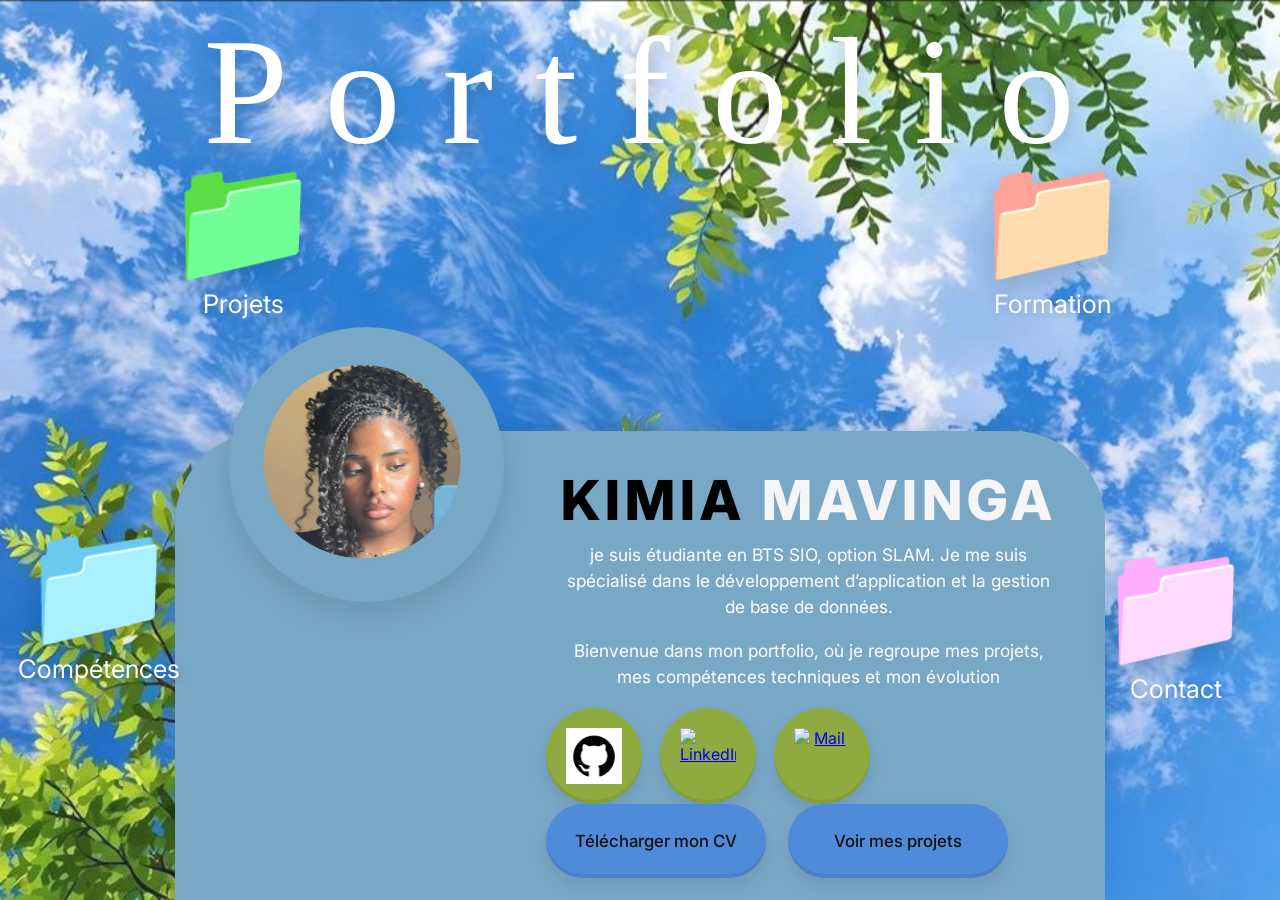
==== bureau.html @ 1e4366c1 "changement de portfolio" ====
<!DOCTYPE html>
<html lang="fr">
<head>
  <meta charset="UTF-8">
  <meta name="viewport" content="width=device-width, initial-scale=1.0">
  <title>Bureau - Portfolio Kimia Mavinga</title>
  
  <link rel="preconnect" href="https://fonts.googleapis.com">
  <link rel="preconnect" href="https://fonts.gstatic.com" crossorigin>
  <link href="https://fonts.googleapis.com/css2?family=Inter:wght@400;500;600;700;800&display=swap" rel="stylesheet">
  
  <link rel="stylesheet" href="css/style.css">

  <style>
    /* IMPORTANT : Puisque "More Sugar" n'est pas sur Google Fonts, 
       tu dois avoir le fichier .ttf ou .otf dans ton dossier.
    */
    @font-face {
        font-family: 'More Sugar';
        src: url('assets/fonts/MoreSugar-Regular.ttf') format('truetype');
        font-weight: normal;
        font-style: normal;
    }

    /* Application au titre spécifique */
    .custom-bureau-title h1 {
        font-family: 'More Sugar', cursive;
        font-size: 9.5rem; /* Ajuste la taille selon ton envie */
        color: #ffffff;       /* Ta couleur de texte */
        margin-bottom: 20px;
    }
  </style>
</head>

<body class="desktop-page custom-bureau-page">
  <main class="custom-bureau">

    <header class="custom-bureau-title">
      <h1>P  o  r  t  f  o  l  i  o</h1>
    </header>

    <a class="custom-folder custom-folder-projects" href="projects.html">
      <span class="custom-folder-icon">📁</span>
      <span class="custom-folder-label">Projets</span>
    </a>

    <a class="custom-folder custom-folder-formations" href="formations.html">
      <span class="custom-folder-icon">📁</span>
      <span class="custom-folder-label">Formation</span>
    </a>

    <a class="custom-folder custom-folder-competences" href="competences.html">
      <span class="custom-folder-icon">📁</span>
      <span class="custom-folder-label">Compétences</span>
    </a>

    <a class="custom-folder custom-folder-contact" href="contact.html">
      <span class="custom-folder-icon">📁</span>
      <span class="custom-folder-label">Contact</span>
    </a>

    <section class="custom-about-card" aria-label="À propos">
      <div class="custom-photo-wrap">
        <div class="custom-photo-ring">
          <img src="assets\images\KimRond.jpeg" alt="Photo de Kimia" class="custom-photo">
        </div>
      </div>

      <div class="custom-about-content">
        <h2>KIMIA <span>MAVINGA</span></h2>

        <p>
          je suis étudiante en BTS SIO, option
          SLAM. Je me suis spécialisé dans le
          développement d’application et la gestion
          de base de données.
        </p>

        <p>
          Bienvenue dans mon portfolio, où je
          regroupe mes projets, mes compétences
          techniques et mon évolution
        </p>

        <div class="custom-social-bubbles">
  <a class="custom-round-btn" href="https://github.com/Kimiamav" target="_blank">
    <img src="assets\documents\github.jpg" alt="GitHub">
  </a>

  <a class="custom-round-btn" href="https://www.linkedin.com/in/ton-profil" target="_blank">
    <img src="assets\documents\linkedin.jpg" alt="LinkedIn">
  </a>

  <a class="custom-round-btn" href="mailto:mavingakimia@gmail.com">
    <img src="assets\documents\gmail.jpg" alt="Mail">
  </a>
</div>

          <div class="custom-action-buttons">
            <a class="custom-pill-btn" href="assets/documents/Kimia MAVINGA - CV - Stage 2026.pdf" download>
              Télécharger mon CV
            </a>
            <a class="custom-pill-btn" href="projects.html">
              Voir mes projets
            </a>
          </div>
        </div>
      </div>
    </section>

    <p class="desktop-toast" id="desktop-toast" aria-live="polite"></p>
  </main>

  <script src="js/main.js"></script>
</body>
</html>
---- css/style.css ----
:root {
  --bg-black: #000000;
  --phone-orange: #f5a000;

  --desktop-bg: #d9d1ea;
  --desktop-bg-soft: #f7f2ee;

  --nacarat: #F4D7C5;
  --corolle: #E9551C;
  --peche: #F0A570;
  --lagon: #8fc8d4;
  --lavande: #d7cdf3;

  --navy: #041b88;
  --text-dark: #121212;
  --window-bg: rgba(255, 253, 251, 0.92);
  --border-dark: #121212;

  --shadow-soft: 0 18px 45px rgba(0, 0, 0, 0.18);
  --shadow-kawaii: 0 24px 50px rgba(62, 46, 97, 0.16);
}

@font-face {
  font-family: 'More Sugar';
  src: url('../assets/fonts/MoreSugar-Regular.ttf') format('truetype');
  font-display: swap;
}

* {
  box-sizing: border-box;
}

html,
body {
  margin: 0;
  min-height: 100%;
  font-family: 'Inter', sans-serif;
  color: var(--text-dark);
}

body {
  min-height: 100vh;
}

/* =========================
   PAGE ACCUEIL
========================= */

.welcome-page {
  background: var(--bg-black);
  display: flex;
  align-items: center;
  justify-content: center;
  padding: 2rem;
}

.phone-shell {
  width: min(92vw, 530px);
  aspect-ratio: 0.82 / 1;
  display: flex;
  align-items: center;
  justify-content: center;
}

.phone-screen {
  width: 100%;
  height: 100%;
  background: var(--phone-orange);
  border-radius: 15% 15% 11% 11% / 7% 7% 11% 11%;
  padding: 1.5rem 1.8rem;
  display: flex;
  flex-direction: column;
  justify-content: space-between;
  box-shadow: 0 28px 90px rgba(245, 160, 0, 0.2);
}

.phone-status,
.phone-footer {
  display: flex;
  align-items: center;
  justify-content: space-between;
  font-weight: 700;
}

.status-left,
.status-right {
  display: flex;
  align-items: center;
  gap: 0.55rem;
}

.signal {
  width: 20px;
  height: 14px;
  display: inline-block;
  position: relative;
}

.signal::before {
  content: '';
  position: absolute;
  inset: 0;
  background: linear-gradient(to top, #111 0 100%);
  clip-path: polygon(0 100%, 0 75%, 18% 75%, 18% 50%, 36% 50%, 36% 25%, 54% 25%, 54% 0, 72% 0, 72% 100%);
}

.mail-icon {
  font-size: 1.35rem;
}

.battery {
  width: 28px;
  height: 14px;
  border: 3px solid #111;
  border-radius: 3px;
  display: inline-block;
  position: relative;
}

.battery::before {
  content: '';
  position: absolute;
  top: 2px;
  left: 2px;
  right: 7px;
  bottom: 2px;
  background: #111;
}

.battery::after {
  content: '';
  position: absolute;
  top: 2px;
  right: -6px;
  width: 4px;
  height: 6px;
  background: #111;
  border-radius: 0 2px 2px 0;
}

.welcome-content {
  display: grid;
  place-items: center;
  gap: 1.8rem;
  text-align: center;
  padding: 2rem 0 3rem;
}

.welcome-content h1 {
  margin: 0;
  font-size: clamp(2.2rem, 4vw, 4.2rem);
  line-height: 1.03;
  font-weight: 800;
}

.start-button {
  display: inline-flex;
  align-items: center;
  justify-content: center;
  min-width: 220px;
  padding: 0.9rem 1.6rem;
  background: #d8d8d8;
  color: #111;
  text-decoration: none;
  font-size: 1.5rem;
  border: 4px solid #7d7d7d;
  box-shadow: inset 2px 2px 0 #f2f2f2, inset -2px -2px 0 #8b8b8b;
  transition: transform 0.08s ease, box-shadow 0.08s ease;
}

.start-button:active {
  transform: translateY(2px);
  box-shadow: inset 1px 1px 0 #f2f2f2, inset -1px -1px 0 #8b8b8b;
}

.phone-footer {
  font-size: 1.2rem;
}

#phone-time {
  display: inline-block;
  min-width: 52px;
  text-align: right;
}

.animated-screen {
  position: relative;
  overflow: hidden;
}

.animated-screen::before {
  content: "";
  position: absolute;
  inset: -20%;
  background: radial-gradient(
    circle at 20% 20%,
    rgba(255, 255, 255, 0.08) 0%,
    rgba(255, 255, 255, 0.03) 18%,
    rgba(255, 255, 255, 0) 40%
  );
  animation: screenGlow 6s ease-in-out infinite;
  pointer-events: none;
}

.animated-screen::after {
  content: "";
  position: absolute;
  inset: 0;
  background: linear-gradient(
    to bottom,
    rgba(255, 255, 255, 0.04) 0%,
    rgba(255, 255, 255, 0.01) 35%,
    rgba(0, 0, 0, 0.03) 100%
  );
  mix-blend-mode: soft-light;
  pointer-events: none;
}

.welcome-content,
.phone-status,
.phone-footer {
  position: relative;
  z-index: 1;
}

@keyframes screenGlow {
  0% {
    transform: translate(-8%, -6%) scale(1);
    opacity: 0.7;
  }
  50% {
    transform: translate(8%, 6%) scale(1.08);
    opacity: 1;
  }
  100% {
    transform: translate(-8%, -6%) scale(1);
    opacity: 0.7;
  }
}

/* =========================
   BUREAU - VERSION PERSONNALISÉE
========================= */

.desktop-page.custom-bureau-page {
  min-height: 100vh;
  display: flex;
  flex-direction: column;
  background:
    linear-gradient(rgba(255,255,255,0.06), rgba(255,255,255,0.06)),
    url("../assets/images/fo.jpeg") center center / cover no-repeat;
}

.custom-bureau {
  position: relative;
  min-height: 100vh;
  overflow: hidden;
  padding: 0;
}

/* TITRE */

.custom-bureau-title {
  position: absolute;
  top: 16px;
  left: 50%;
  transform: translateX(-50%);
  z-index: 5;
  width: 100%;
  text-align: center;
  pointer-events: none;
}

.custom-bureau-title h1 {
  margin: 0;
  font-family: 'More Sugar', 'Comic Sans MS', cursive;
  font-size: clamp(4rem, 8vw, 8.8rem);
  line-height: 1;
  font-weight: 400;
  color: #ffffff;
  text-shadow: 0 6px 18px rgba(0, 0, 0, 0.18);
  letter-spacing: 2px;
}

/* DOSSIERS */

.custom-folder {
  position: absolute;
  z-index: 4;
  text-decoration: none;
  color: #ffffff;
  display: flex;
  flex-direction: column;
  align-items: center;
  gap: 8px;
  transition: transform 0.2s ease;
}

.custom-folder:hover {
  transform: translateY(-4px) scale(1.03);
}

.custom-folder-icon {
  font-size: 7.8rem;
  line-height: 1;
  filter: drop-shadow(0 10px 14px rgba(0,0,0,0.14));
}

.custom-folder-label {
  font-size: clamp(1.2rem, 2vw, 2rem);
  font-weight: 400;
  text-shadow: 0 2px 10px rgba(0,0,0,0.15);
}

.custom-folder-projects {
  top: 155px;
  left: 165px;
}

.custom-folder-formations {
  top: 155px;
  right: 150px;
}

.custom-folder-competences {
  top: 520px;
  left: 18px;
}

.custom-folder-contact {
  top: 540px;
  right: 26px;
}

.custom-folder-projects .custom-folder-icon {
  filter:
    hue-rotate(70deg)
    saturate(1.15)
    brightness(1.02)
    drop-shadow(0 10px 14px rgba(0,0,0,0.14));
}

.custom-folder-formations .custom-folder-icon {
  filter:
    hue-rotate(320deg)
    saturate(0.9)
    brightness(1.08)
    drop-shadow(0 10px 14px rgba(0,0,0,0.14));
}

.custom-folder-competences .custom-folder-icon {
  filter:
    hue-rotate(155deg)
    saturate(0.75)
    brightness(1.03)
    drop-shadow(0 10px 14px rgba(0,0,0,0.14));
}

.custom-folder-contact .custom-folder-icon {
  filter:
    hue-rotate(245deg)
    saturate(0.7)
    brightness(1.12)
    drop-shadow(0 10px 14px rgba(0,0,0,0.14));
}

/* CARTE PRINCIPALE */

.custom-about-card {
  position: absolute;
  left: 50%;
  bottom: 0;
  transform: translateX(-50%);
  width: min(930px, 82vw);
  min-height: 390px;
  background: #79A7C6;
  border-radius: 92px 92px 0 0;
  padding: 32px 34px 22px;
  display: grid;
  grid-template-columns: 315px 1fr;
  gap: 22px;
  box-shadow: 0 -8px 20px rgba(0,0,0,0.08);
  z-index: 3;
}

/* PHOTO */

.custom-photo-wrap {
  position: relative;
  display: flex;
  align-items: flex-start;
  justify-content: center;
}

.custom-photo-ring {
  width: 275px;
  height: 275px;
  border-radius: 50%;
  background: #79A7C6;
  padding: 22px;
  margin-top: -136px;
  box-shadow: 0 12px 28px rgba(0,0,0,0.10);
}

.custom-photo {
  width: 100%;
  height: 100%;
  border-radius: 30%;
  object-fit: cover;
  display: block;
}

/* TEXTE */

.custom-about-content {
  padding-top: 10px;
  text-align: center;
}

.custom-about-content h2 {
  margin: 0 0 14px;
  font-size: clamp(2.8rem, 4.3vw, 4.2rem);
  line-height: 1;
  font-weight: 800;
  color: #000000;
  letter-spacing: 5px;
}

.custom-about-content h2 span {
  color: #f5f5f5;
}

.custom-about-content p {
  margin: 0 0 18px;
  font-size: clamp(1rem, 1.35vw, 1.18rem);
  line-height: 1.5;
  color: #ffffff;
  max-width: 500px;
  margin-left: auto;
  margin-right: auto;
}

/* BAS */

.custom-bottom-row {
  width: 100%;
  display: grid;
  grid-template-columns:  auto 1fr;
  align-items: center;
  gap: 34px;
  margin-top: 22px;
  
}

.custom-social-bubbles {
  display: flex;
  align-items: center;
  justify-content: flex-start;
  gap: 18px;
  justify-self: start;
}

.custom-round-btn {
  width: 96px;
  height: 96px;
  border-radius: 50%;
  border: none;
  background: #8eab42;
  box-shadow:
    inset 0 -4px 0 rgba(0,0,0,0.08),
    0 8px 16px rgba(0,0,0,0.08);
  cursor: pointer;
  transition: transform 0.2s ease, box-shadow 0.2s ease;
  display: flex;
  align-items: center;
  justify-content: center;
  overflow: hidden;
}

.custom-round-btn:hover {
  transform: translateY(-3px);
  box-shadow:
    inset 0 -4px 0 rgba(0,0,0,0.08),
    0 12px 22px rgba(0,0,0,0.12);
}

.custom-round-btn img {
  width: 58%;
  height: 58%;
  object-fit: contain;
  display: block;
}

.custom-action-buttons {
  display: flex;
  align-items: center;
  justify-content: flex-start;
  gap: 22px;
  flex-wrap: wrap;
  justify-self: start;
}
.kawaii-about-text {
  display: flex;
  flex-direction: column;
  justify-content: center;
  align-items: flex-start;
  min-height: 100%;
  padding-bottom: 1.2rem;
}

.kawaii-about-text h3,
.kawaii-about-text p {
  width: 100%;
  text-align: center;
}

.custom-bottom-row {
  grid-template-columns: 1fr;
  row-gap: 18px;

}


.custom-pill-btn {
  min-width: 220px;
  height: 74px;
  padding: 0 26px;
  border-radius: 999px;
  background: #4f8bd8;
  color: #111111;
  text-decoration: none;
  border: none;
  box-shadow:
    inset 0 -4px 0 rgba(0,0,0,0.08),
    0 8px 16px rgba(0,0,0,0.08);
  transition: transform 0.2s ease, box-shadow 0.2s ease;
  display: inline-flex;
  align-items: center;
  justify-content: center;
  font-size: 1.05rem;
  font-weight: 500;
  text-align: center;
  white-space: nowrap;
}

.custom-pill-btn:hover {
  transform: translateY(-2px);
  box-shadow:
    inset 0 -4px 0 rgba(0,0,0,0.08),
    0 12px 20px rgba(0,0,0,0.12);
}

/* TOAST */

.desktop-toast {
  position: fixed;
  left: 50%;
  bottom: 24px;
  transform: translateX(-50%);
  background: rgba(18, 18, 18, 0.92);
  color: white;
  padding: 0.8rem 1rem;
  border-radius: 999px;
  font-size: 0.95rem;
  opacity: 0;
  pointer-events: none;
  transition: opacity 0.25s ease;
  z-index: 100;
}

.desktop-toast.visible {
  opacity: 1;
}

.dock-bar {
  display: none;
}

/* =========================
   PAGES SIMPLES / PLACEHOLDER
========================= */

.placeholder-page {
  min-height: 100vh;
  margin: 0;
  display: grid;
  place-items: center;
  background: var(--desktop-bg);
}

.placeholder-card {
  width: min(600px, calc(100vw - 2rem));
  padding: 2rem;
  border-radius: 32px;
  background: var(--window-bg);
  border: 4px solid var(--border-dark);
  text-align: center;
}

/* =========================
   PAGE PROJETS
========================= */

.projects-page {
  min-height: 100vh;
  margin: 0;
  background: #edf2fb;
}

.projects-wrapper {
  width: min(1280px, calc(100% - 48px));
  margin: 0 auto;
  padding: 46px 0 70px;
}

.projects-hero {
  text-align: center;
  margin-bottom: 52px;
}

.projects-kicker {
  margin: 0 0 14px;
  color: #4f6ccf;
  letter-spacing: 0.22em;
  font-size: 0.92rem;
  font-weight: 700;
}

.projects-hero h1 {
  margin: 0;
  color: #0f235c;
  font-family: 'Playfair Display', serif;
  font-size: clamp(2.5rem, 5vw, 4.2rem);
}

.projects-intro {
  max-width: 760px;
  margin: 18px auto 0;
  color: #33446f;
  font-size: 1.08rem;
  line-height: 1.65;
}

.section-heading {
  text-align: center;
  margin-bottom: 30px;
}

.section-heading h2 {
  margin: 0 0 12px;
  font-size: clamp(2rem, 4vw, 3rem);
  font-family: 'Playfair Display', serif;
  color: #102867;
}

.section-heading p {
  margin: 0 auto;
  max-width: 760px;
  color: #43537e;
  line-height: 1.65;
}

.section-heading-dark h2,
.section-heading-dark p {
  color: #ffffff;
}

/* PROJETS SCOLAIRES */

.school-section {
  margin-top: 10px;
  margin-bottom: 90px;
}

.school-grid {
  display: grid;
  grid-template-columns: repeat(4, minmax(0, 1fr));
  gap: 24px;
}

.school-card {
  background: #f8f9fd;
  border-radius: 16px;
  padding: 26px 20px 20px;
  box-shadow: 0 12px 28px rgba(4, 27, 136, 0.08);
  text-align: center;
  position: relative;
}

.school-icon {
  width: 70px;
  height: 70px;
  margin: 0 auto 18px;
  border-radius: 50%;
  background: #ffffff;
  border: 3px solid #e3eafe;
  display: flex;
  align-items: center;
  justify-content: center;
  font-size: 1.8rem;
}

.school-card h3 {
  margin: 0 0 12px;
  font-size: 1.18rem;
  line-height: 1.4;
  color: #0f235c;
}

.school-card p {
  margin: 0 0 18px;
  color: #5a678d;
  line-height: 1.6;
  font-size: 0.97rem;
}

.school-link {
  display: inline-flex;
  align-items: center;
  justify-content: center;
  min-width: 135px;
  padding: 11px 18px;
  border-radius: 999px;
  background: #041b88;
  color: #ffffff;
  text-decoration: none;
  font-weight: 700;
  font-size: 0.95rem;
}

/* PROJETS PERSONNELS */

.personal-section {
  margin-bottom: 90px;
}

.personal-panel {
  background: linear-gradient(135deg, #0a1f63 0%, #041b88 100%);
  border-radius: 22px;
  padding: 42px 30px 34px;
  box-shadow: 0 18px 42px rgba(4, 27, 136, 0.16);
}

.personal-grid {
  display: grid;
  grid-template-columns: repeat(4, minmax(0, 1fr));
  gap: 22px;
  margin-top: 30px;
}

.personal-card {
  position: relative;
  background: #ffffff;
  border-radius: 14px;
  padding: 28px 18px 20px;
  text-align: center;
}

.personal-badge {
  position: absolute;
  top: -12px;
  left: 50%;
  transform: translateX(-50%);
  width: 54px;
  height: 54px;
  border-radius: 50%;
  background: #ffffff;
  border: 3px solid #e7edff;
  display: flex;
  align-items: center;
  justify-content: center;
  color: #041b88;
  font-size: 0.82rem;
  font-weight: 800;
}

.personal-icon {
  margin: 18px auto 14px;
  font-size: 1.6rem;
}

.personal-card h3 {
  margin: 0 0 12px;
  font-size: 1.08rem;
  line-height: 1.45;
  color: #132a6d;
}

.personal-card p {
  margin: 0 0 16px;
  color: #5c6788;
  font-size: 0.94rem;
  line-height: 1.55;
}

.personal-link {
  display: inline-flex;
  align-items: center;
  justify-content: center;
  min-width: 120px;
  padding: 10px 16px;
  border-radius: 999px;
  background: #041b88;
  color: #ffffff;
  text-decoration: none;
  font-weight: 700;
  font-size: 0.92rem;
}

/* PROJETS PROFESSIONNELS */

.pro-section {
  margin-top: 20px;
}

.pro-grid {
  display: grid;
  grid-template-columns: repeat(2, minmax(0, 1fr));
  gap: 30px;
}

.pro-card {
  background: #f8f9fd;
  border-radius: 18px;
  padding: 26px;
  box-shadow: 0 12px 28px rgba(4, 27, 136, 0.08);
}

.pro-year {
  display: inline-block;
  padding: 8px 14px;
  border-radius: 999px;
  background: #dce7ff;
  color: #041b88;
  font-weight: 800;
  font-size: 0.9rem;
  margin-bottom: 16px;
}

.pro-card h3 {
  margin: 0 0 8px;
  color: #102867;
  font-size: 1.35rem;
}

.pro-subtitle {
  margin: 0 0 18px;
  color: #5e6a90;
  font-style: italic;
}

.pro-card ul {
  margin: 0 0 22px;
  padding-left: 20px;
}

.pro-card li {
  margin-bottom: 10px;
  line-height: 1.55;
  color: #24345f;
}

.pro-link {
  display: inline-flex;
  align-items: center;
  justify-content: center;
  padding: 12px 18px;
  border-radius: 999px;
  background: #041b88;
  color: #ffffff;
  text-decoration: none;
  font-weight: 700;
}

.projects-back {
  margin-top: 64px;
  display: flex;
  justify-content: center;
}

.projects-back-link {
  display: inline-flex;
  align-items: center;
  justify-content: center;
  padding: 16px 28px;
  border: 2px solid #041b88;
  border-radius: 999px;
  color: #041b88;
  text-decoration: none;
  font-weight: 700;
  background: transparent;
  transition: 0.2s ease;
}

.projects-back-link:hover {
  background: #041b88;
  color: #ffffff;
}

/* =========================
   RESPONSIVE
========================= */

@media (max-width: 1180px) {
  .custom-about-card {
    width: min(92vw, 820px);
    grid-template-columns: 1fr;
    gap: 12px;
    padding-top: 26px;
  }

  .custom-photo-wrap {
    justify-content: center;
  }

  .custom-photo-ring {
    margin-top: -100px;
  }

  .custom-bottom-row {
  flex-direction: column;
  align-items: center;
  gap: 20px;
}

.custom-social-bubbles,
.custom-action-buttons {
  justify-content: center;
}

.custom-action-buttons {
  flex-wrap: wrap;
}

  .custom-folder-projects {
    filter: hue-rotate(95deg) saturate(1.2) brightness(1.05);
    top: 150px;
    left: 70px;
  }

  .custom-folder-formations {
    filter: hue-rotate(300deg) saturate(0.9) brightness(1.08);
    top: 150px;
    right: 70px;
  }

  .custom-folder-competences {
    filter: hue-rotate(180deg) saturate(1.05) brightness(1.05);
    top: 465px;
    left: 20px;
  }

  .custom-folder-contact {
    filter: hue-rotate(280deg) saturate(0.75) brightness(1.12);
    top: 465px;
    right: 20px;
  }

  .school-grid,
  .personal-grid {
    grid-template-columns: repeat(2, minmax(0, 1fr));
  }
}

@media (max-width: 980px) {
  .projects-wrapper {
    width: min(100% - 28px, 900px);
    padding-top: 34px;
  }

  .pro-grid {
    grid-template-columns: 1fr;
  }
}

@media (max-width: 720px) {
  .custom-bureau-title h1 {
    font-size: 3.7rem;
    margin-top: 10px;
  }

  .custom-folder-icon {
    font-size: 5.8rem;
  }

  .custom-folder-label {
    font-size: 1.15rem;
  }

  .custom-folder-projects {
    top: 120px;
    left: 24px;
  }

  .custom-folder-formations {
    top: 120px;
    right: 24px;
  }

  .custom-folder-competences {
    top: 360px;
    left: 8px;
  }

  .custom-folder-contact {
    top: 360px;
    right: 8px;
  }

  .custom-about-card {
    width: 96vw;
    border-radius: 46px 46px 0 0;
    padding: 24px 18px 18px;
  }

  .custom-photo-ring {
    width: 210px;
    height: 210px;
    margin-top: -70px;
    padding: 16px;
  }

  .custom-round-btn {
    width: 58px;
    height: 58px;
  }

  .custom-pill-btn {
    min-width: 150px;
    min-height: 54px;
  }
}

@media (max-width: 680px) {
  .welcome-page {
    padding: 1rem;
  }

  .phone-footer {
    font-size: 1rem;
  }

  .start-button {
    min-width: 180px;
    font-size: 1.2rem;
  }

  .school-grid,
  .personal-grid {
    grid-template-columns: 1fr;
  }

  .personal-panel {
    padding: 32px 18px 24px;
  }
}

/* =========================
   PAGE COMPÉTENCES
========================= */

.competences-page {
  min-height: 100vh;
  background: #ffffff;
  overflow-x: hidden;
}

.competences-wrapper {
  width: min(1350px, calc(100% - 36px));
  margin: 0 auto;
  padding: 52px 0 80px;
}

.competences-hero {
  text-align: center;
  margin-bottom: 56px;
}

.competences-kicker {
  margin: 0 0 14px;
  color: #4c72e6;
  letter-spacing: 0.22em;
  font-size: 0.92rem;
  font-weight: 700;
}

.competences-hero h1 {
  margin: 0;
  color: #0f235c;
  font-family: 'Playfair Display', serif;
  font-size: clamp(2.5rem, 5vw, 4.1rem);
}

.competences-intro {
  max-width: 760px;
  margin: 18px auto 0;
  color: #4e628f;
  font-size: 1.05rem;
  line-height: 1.75;
}

.competences-layout {
  display: grid;
  grid-template-columns: 360px 1fr;
  gap: 40px;
  align-items: start;
}

.competences-side {
  display: flex;
  flex-direction: column;
  gap: 28px;
}

.competence-bubble {
  background: linear-gradient(135deg, #dfe9ff 0%, #b8cbff 55%, #8eaefe 100%);
  border-radius: 36px;
  padding: 28px 22px;
  box-shadow: 0 16px 32px rgba(4, 27, 136, 0.10);
  transition: transform 0.25s ease, box-shadow 0.25s ease;
}

.competence-bubble:hover {
  transform: translateY(-4px);
  box-shadow: 0 22px 40px rgba(4, 27, 136, 0.16);
}

.big-bubble {
  min-height: 280px;
}

.competence-bubble h2 {
  margin: 0 0 22px;
  text-align: center;
  color: #102867;
  font-family: 'Playfair Display', serif;
  font-size: 2rem;
}

.info-pill {
  background: rgba(255, 255, 255, 0.76);
  border-radius: 22px;
  padding: 16px 18px;
  display: flex;
  flex-direction: column;
  gap: 5px;
  margin-bottom: 14px;
}

.info-pill-title {
  font-weight: 800;
  color: #0f235c;
  font-size: 1.08rem;
}

.info-pill-text {
  color: #53678f;
  line-height: 1.5;
}

.softskills-list {
  display: flex;
  flex-wrap: wrap;
  gap: 12px;
  justify-content: center;
}

.softskill-pill {
  display: inline-flex;
  align-items: center;
  justify-content: center;
  padding: 13px 18px;
  border-radius: 999px;
  background: rgba(255, 255, 255, 0.78);
  color: #12318b;
  font-weight: 700;
  box-shadow: inset 0 -2px 0 rgba(0, 0, 0, 0.04);
  transition: transform 0.2s ease;
}

.softskill-pill:hover {
  transform: scale(1.04);
}

.tools-showcase {
  display: grid;
  grid-template-columns: 320px 1fr;
  gap: 30px;
  align-items: start;
  min-height: 1080px;
}

.tools-core {
  position: relative;
  width: 290px;
  height: 290px;
  border-radius: 50%;
  background: #f8fbff;
  box-shadow: 0 18px 42px rgba(4, 27, 136, 0.10);
  display: flex;
  align-items: center;
  justify-content: center;
  margin: 110px auto 0;
}

.tools-core::before {
  content: "";
  position: absolute;
  inset: -34px;
  border: 3px dotted #a4bcff;
  border-radius: 50%;
}

.tools-core-inner {
  width: 78%;
  text-align: center;
}

.tools-core-inner h2 {
  margin: 0 0 12px;
  color: #0f235c;
  font-family: 'Playfair Display', serif;
  font-size: 2.4rem;
}

.tools-core-inner p {
  margin: 0;
  color: #5c6e93;
  line-height: 1.65;
  font-size: 0.98rem;
}

.floating-core {
  animation: floatCore 4.5s ease-in-out infinite;
}

@keyframes floatCore {
  0% { transform: translateY(0px); }
  50% { transform: translateY(-10px); }
  100% { transform: translateY(0px); }
}

.tools-lines {
  position: relative;
  display: flex;
  flex-direction: column;
  gap: 16px;
  padding-top: 14px;
}

.tools-lines::before {
  content: "";
  position: absolute;
  left: 18px;
  top: 50px;
  bottom: 50px;
  width: 4px;
  border-radius: 999px;
  background: linear-gradient(
    to bottom,
    #4de2ef 0%,
    #2ed0eb 18%,
    #249fe7 36%,
    #2f7cde 56%,
    #4d5ed5 74%,
    #7c48d0 88%,
    #c83fd2 100%
  );
}

.tool-bubble {
  position: relative;
  display: grid;
  grid-template-columns: 38px 1fr;
  align-items: center;
  column-gap: 18px;
}

.tool-node {
  width: 18px;
  height: 18px;
  border-radius: 50%;
  justify-self: center;
  position: relative;
  z-index: 2;
  box-shadow: 0 6px 12px rgba(0, 0, 0, 0.14);
}

.bubble-1 .tool-node { background: #4de2ef; }
.bubble-2 .tool-node { background: #2ed0eb; }
.bubble-3 .tool-node { background: #249fe7; }
.bubble-4 .tool-node { background: #2f7cde; }
.bubble-5 .tool-node { background: #4d5ed5; }
.bubble-6 .tool-node { background: #694dd2; }
.bubble-7 .tool-node { background: #8646d1; }
.bubble-8 .tool-node { background: #a944d1; }
.bubble-9 .tool-node { background: #c83fd2; }

.tool-capsule {
  position: relative;
  min-height: 92px;
  border-radius: 999px;
  display: grid;
  grid-template-columns: 86px 1fr 58px;
  align-items: center;
  padding: 10px 18px 10px 10px;
  box-shadow: 0 16px 30px rgba(4, 27, 136, 0.16);
  overflow: hidden;
  transition: transform 0.28s ease, box-shadow 0.28s ease, filter 0.28s ease;
}

.tool-capsule::before {
  content: "";
  position: absolute;
  inset: 0;
  background: linear-gradient(
    115deg,
    rgba(255, 255, 255, 0.14),
    rgba(255, 255, 255, 0.02) 38%,
    rgba(255, 255, 255, 0.10)
  );
  pointer-events: none;
}

.tool-capsule:hover {
  transform: translateX(8px) scale(1.015);
  box-shadow: 0 22px 38px rgba(4, 27, 136, 0.22);
  filter: saturate(1.07);
}

.bubble-1 .tool-capsule {
  background: linear-gradient(90deg, #4de2ef, #2bc9eb);
}
.bubble-2 .tool-capsule {
  background: linear-gradient(90deg, #2ed0eb, #23ace8);
}
.bubble-3 .tool-capsule {
  background: linear-gradient(90deg, #249fe7, #2b84e1);
}
.bubble-4 .tool-capsule {
  background: linear-gradient(90deg, #2f7cde, #4169d9);
}
.bubble-5 .tool-capsule {
  background: linear-gradient(90deg, #4d5ed5, #614fd1);
}
.bubble-6 .tool-capsule {
  background: linear-gradient(90deg, #694dd2, #8446d1);
}
.bubble-7 .tool-capsule {
  background: linear-gradient(90deg, #8646d1, #9f44d1);
}
.bubble-8 .tool-capsule {
  background: linear-gradient(90deg, #a944d1, #bb42d1);
}
.bubble-9 .tool-capsule {
  background: linear-gradient(90deg, #bb42d1, #d73fd0);
}

.tool-logo {
  width: 72px;
  height: 72px;
  border-radius: 50%;
  background: rgba(255, 255, 255, 0.18);
  display: flex;
  align-items: center;
  justify-content: center;
  overflow: hidden;
  box-shadow: inset 0 -4px 10px rgba(0, 0, 0, 0.06);
}

.tool-logo img {
  width: 46px;
  height: 46px;
  object-fit: contain;
  display: block;
}

.tool-content h3 {
  margin: 0 0 6px;
  color: #ffffff;
  font-size: 1.02rem;
  font-weight: 800;
  line-height: 1.3;
}

.tool-content p {
  margin: 0;
  color: rgba(255, 255, 255, 0.94);
  font-size: 0.9rem;
  line-height: 1.45;
}

.tool-index {
  justify-self: end;
  color: rgba(255, 255, 255, 0.96);
  font-weight: 800;
  font-size: 2rem;
  line-height: 1;
}

.bubble-1 { animation: floatSmall 4.4s ease-in-out infinite; }
.bubble-2 { animation: floatSmall 4.8s ease-in-out infinite; }
.bubble-3 { animation: floatSmall 5.2s ease-in-out infinite; }
.bubble-4 { animation: floatSmall 4.6s ease-in-out infinite; }
.bubble-5 { animation: floatSmall 5s ease-in-out infinite; }
.bubble-6 { animation: floatSmall 5.4s ease-in-out infinite; }
.bubble-7 { animation: floatSmall 4.7s ease-in-out infinite; }
.bubble-8 { animation: floatSmall 5.1s ease-in-out infinite; }
.bubble-9 { animation: floatSmall 5.5s ease-in-out infinite; }

@keyframes floatSmall {
  0% { transform: translateY(0px); }
  50% { transform: translateY(-5px); }
  100% { transform: translateY(0px); }
}

.competences-back {
  margin-top: 70px;
  display: flex;
  justify-content: center;
}

.competences-back-link {
  display: inline-flex;
  align-items: center;
  justify-content: center;
  padding: 16px 28px;
  border: 2px solid #041b88;
  border-radius: 999px;
  color: #041b88;
  text-decoration: none;
  font-weight: 700;
  background: transparent;
  transition: 0.2s ease;
}

.competences-back-link:hover {
  background: #041b88;
  color: #ffffff;
}

@media (max-width: 1180px) {
  .competences-layout {
    grid-template-columns: 1fr;
  }

  .tools-showcase {
    grid-template-columns: 1fr;
    min-height: auto;
  }

  .tools-core {
    margin: 20px auto 14px;
  }
}

@media (max-width: 760px) {
  .competences-wrapper {
    width: min(100% - 24px, 900px);
  }

  .tool-capsule {
    grid-template-columns: 76px 1fr 44px;
    min-height: 88px;
    border-radius: 28px;
  }

  .tool-logo {
    width: 62px;
    height: 62px;
  }

  .tool-logo img {
    width: 40px;
    height: 40px;
  }

  .tool-index {
    font-size: 1.5rem;
  }

  .tools-core {
    width: 240px;
    height: 240px;
  }

  .tools-core::before {
    inset: -24px;
  }
}

@media (max-width: 560px) {
  .competence-bubble {
    border-radius: 28px;
    padding: 22px 16px;
  }

  .tool-bubble {
    grid-template-columns: 1fr;
    row-gap: 10px;
  }

  .tool-node,
  .tools-lines::before {
    display: none;
  }

  .tool-capsule {
    grid-template-columns: 1fr;
    justify-items: center;
    text-align: center;
    min-height: auto;
    padding: 18px 16px;
    border-radius: 24px;
  }

  .tool-index {
    margin-top: 8px;
  }

  .tools-core {
    width: 210px;
    height: 210px;
  }
}

/* =========================
   PAGE FORMATIONS
========================= */

.formations-page {
  min-height: 100vh;
  background: #ffffff;
}

.formations-wrapper {
  width: min(1200px, calc(100% - 40px));
  margin: 0 auto;
  padding: 56px 0 80px;
}

.formations-hero {
  text-align: center;
  margin-bottom: 56px;
}

.formations-kicker {
  margin: 0 0 14px;
  color: #4c72e6;
  letter-spacing: 0.22em;
  font-size: 0.92rem;
  font-weight: 700;
}

.formations-hero h1 {
  margin: 0;
  color: #0f235c;
  font-family: 'Playfair Display', serif;
  font-size: clamp(2.4rem, 5vw, 4rem);
}

.formations-intro {
  max-width: 700px;
  margin: 18px auto 0;
  color: #4f5f86;
  font-size: 1.06rem;
  line-height: 1.7;
}

.formations-steps {
  display: grid;
  grid-template-columns: 1fr;
  gap: 28px;
}

.formation-step {
  position: relative;
  min-height: 220px;
  border-radius: 28px;
  padding: 34px 34px 34px 42px;
  overflow: hidden;
  box-shadow: 0 16px 34px rgba(4, 27, 136, 0.10);
  display: flex;
  align-items: center;
}

.formation-step-content {
  position: relative;
  z-index: 2;
  max-width: 62%;
}

.formation-period {
  margin: 0 0 12px;
  font-size: 1rem;
  font-weight: 800;
  letter-spacing: 0.05em;
  color: rgba(255, 255, 255, 0.92);
}

.formation-step h2 {
  margin: 0 0 14px;
  font-size: clamp(1.6rem, 2.8vw, 2.5rem);
  line-height: 1.2;
  color: #ffffff;
  font-family: 'Playfair Display', serif;
}

.formation-step p:last-child {
  margin: 0;
  color: rgba(255, 255, 255, 0.94);
  font-size: 1.02rem;
  line-height: 1.7;
}

.formation-big-number {
  position: absolute;
  right: 28px;
  bottom: -10px;
  font-size: clamp(7rem, 18vw, 12rem);
  font-weight: 800;
  line-height: 1;
  color: rgba(255, 255, 255, 0.20);
  z-index: 1;
  user-select: none;
}

.formation-step-1 {
  background: linear-gradient(135deg, #0f4fd6 0%, #041b88 100%);
}

.formation-step-2 {
  background: linear-gradient(135deg, #2f7de8 0%, #1e4fc7 100%);
}

.formation-step-3 {
  background: linear-gradient(135deg, #5aa6ff 0%, #3577e6 100%);
}

.formations-back {
  margin-top: 60px;
  display: flex;
  justify-content: center;
}

.formations-back-link {
  display: inline-flex;
  align-items: center;
  justify-content: center;
  padding: 16px 28px;
  border: 2px solid #041b88;
  border-radius: 999px;
  color: #041b88;
  text-decoration: none;
  font-weight: 700;
  background: transparent;
  transition: 0.2s ease;
}

.formations-back-link:hover {
  background: #041b88;
  color: #ffffff;
}

@media (max-width: 900px) {
  .formation-step {
    min-height: 200px;
    padding: 28px 24px 28px 26px;
  }

  .formation-step-content {
    max-width: 78%;
  }
}

@media (max-width: 680px) {
  .formations-wrapper {
    width: min(100% - 24px, 900px);
    padding-top: 42px;
  }

  .formation-step {
    min-height: auto;
    padding: 24px 20px 28px;
  }

  .formation-step-content {
    max-width: 100%;
  }

  .formation-big-number {
    right: 14px;
    bottom: -4px;
    font-size: 5.5rem;
  }

  .formation-step h2 {
    font-size: 1.45rem;
  }

  .formation-step p:last-child {
    font-size: 0.96rem;
  }
}

/* =========================
   ANIMATION JEU VIDEO - INDEX
========================= */

.shell-float {
  animation: shellFloat 4.2s ease-in-out infinite;
}

@keyframes shellFloat {
  0% {
    transform: translateY(0px);
  }
  50% {
    transform: translateY(-10px);
  }
  100% {
    transform: translateY(0px);
  }
}

.game-screen {
  position: relative;
  overflow: hidden;
}

.game-screen::before {
  content: "";
  position: absolute;
  inset: 0;
  background: repeating-linear-gradient(
    to bottom,
    rgba(255, 255, 255, 0.05) 0px,
    rgba(255, 255, 255, 0.05) 2px,
    rgba(0, 0, 0, 0.02) 3px,
    rgba(0, 0, 0, 0.02) 5px
  );
  opacity: 0.18;
  pointer-events: none;
  animation: scanMove 7s linear infinite;
}

.game-screen::after {
  content: "";
  position: absolute;
  inset: -25%;
  background: radial-gradient(
    circle at 30% 20%,
    rgba(255, 255, 255, 0.14) 0%,
    rgba(255, 255, 255, 0.06) 18%,
    rgba(255, 255, 255, 0) 42%
  );
  pointer-events: none;
  animation: gameGlow 5.5s ease-in-out infinite;
}

@keyframes scanMove {
  0% {
    transform: translateY(-8px);
  }
  100% {
    transform: translateY(8px);
  }
}

@keyframes gameGlow {
  0% {
    transform: translate(-8%, -6%) scale(1);
    opacity: 0.65;
  }
  50% {
    transform: translate(8%, 4%) scale(1.08);
    opacity: 1;
  }
  100% {
    transform: translate(-8%, -6%) scale(1);
    opacity: 0.65;
  }
}

.game-title {
  position: relative;
  z-index: 2;
  animation: titleFloat 3.8s ease-in-out infinite;
  text-shadow: 0 0 0 rgba(0, 0, 0, 0.12);
}

@keyframes titleFloat {
  0% {
    transform: translateY(0px);
    letter-spacing: 0px;
  }
  50% {
    transform: translateY(-4px);
    letter-spacing: 0.5px;
  }
  100% {
    transform: translateY(0px);
    letter-spacing: 0px;
  }
}

.game-start {
  position: relative;
  z-index: 2;
  animation: startPulse 1.8s ease-in-out infinite;
}

.game-start:hover {
  animation-play-state: paused;
}

@keyframes startPulse {
  0% {
    transform: scale(1);
    box-shadow:
      inset 2px 2px 0 #f2f2f2,
      inset -2px -2px 0 #8b8b8b,
      0 0 0 rgba(255,255,255,0);
  }
  50% {
    transform: scale(1.03);
    box-shadow:
      inset 2px 2px 0 #f2f2f2,
      inset -2px -2px 0 #8b8b8b,
      0 0 18px rgba(255,255,255,0.16);
  }
  100% {
    transform: scale(1);
    box-shadow:
      inset 2px 2px 0 #f2f2f2,
      inset -2px -2px 0 #8b8b8b,
      0 0 0 rgba(255,255,255,0);
  }
}

/* =========================
   TRANSITION START -> BUREAU
========================= */

.console-shutdown {
  position: fixed;
  inset: 0;
  background: #000;
  z-index: 9999;
  pointer-events: none;
  opacity: 0;
  transform: scaleY(0);
  transform-origin: center;
}

.console-shutdown.active {
  animation: consoleOff 0.75s ease forwards;
}

@keyframes consoleOff {
  0% {
    opacity: 0;
    transform: scaleY(0);
  }
  20% {
    opacity: 1;
    transform: scaleY(0.08);
  }
  45% {
    opacity: 1;
    transform: scaleY(0.02);
  }
  100% {
    opacity: 1;
    transform: scaleY(1);
  }
}

/* =========================
   PAGE CONTACT
========================= */

.contact-page {
  min-height: 100vh;
  background: #ffffff;
}

.contact-wrapper {
  width: min(1200px, calc(100% - 36px));
  margin: 0 auto;
  padding: 56px 0 80px;
}

.contact-hero {
  margin-bottom: 42px;
}

.contact-kicker {
  margin: 0 0 14px;
  color: #4c72e6;
  letter-spacing: 0.22em;
  font-size: 0.92rem;
  font-weight: 700;
}

.contact-hero h1 {
  margin: 0 0 14px;
  color: #0f235c;
  font-family: 'Playfair Display', serif;
  font-size: clamp(2.5rem, 5vw, 4rem);
}

.contact-intro {
  max-width: 760px;
  color: #1c1c1c;
  font-size: 1.08rem;
  line-height: 1.7;
}

.contact-top {
  display: grid;
  grid-template-columns: 1.5fr 0.9fr;
  gap: 26px;
  align-items: start;
  margin-bottom: 28px;
}

.contact-form-card,
.contact-side-card,
.contact-info-box,
.contact-linkedin-card {
  background: #eef6fa;
  border-radius: 22px;
  box-shadow: 0 10px 26px rgba(4, 27, 136, 0.07);
}

.contact-form-card {
  padding: 24px;
}

.contact-form-grid {
  display: grid;
  grid-template-columns: 1fr 1fr;
  gap: 14px;
}

.form-field {
  display: flex;
  flex-direction: column;
  gap: 8px;
  margin-bottom: 14px;
}

.form-field label {
  color: #4f6ccf;
  font-weight: 600;
  font-size: 0.98rem;
}

.form-field input,
.form-field textarea {
  width: 100%;
  border: 1.8px solid #c6d9ee;
  border-radius: 16px;
  padding: 15px 16px;
  font: inherit;
  background: #ffffff;
  color: #1d2a48;
  outline: none;
  transition: border-color 0.2s ease, box-shadow 0.2s ease;
}

.form-field input:focus,
.form-field textarea:focus {
  border-color: #5e8df0;
  box-shadow: 0 0 0 4px rgba(94, 141, 240, 0.12);
}

.form-field textarea {
  resize: vertical;
  min-height: 170px;
}

.contact-submit-btn {
  border: none;
  border-radius: 999px;
  background: linear-gradient(135deg, #8ec5d2 0%, #5d97b1 100%);
  color: #ffffff;
  font-weight: 700;
  padding: 13px 24px;
  min-width: 150px;
  cursor: pointer;
  transition: transform 0.2s ease, box-shadow 0.2s ease;
}

.contact-submit-btn:hover {
  transform: translateY(-2px);
  box-shadow: 0 12px 24px rgba(93, 151, 177, 0.22);
}

.contact-side-card {
  padding: 24px;
  background: linear-gradient(135deg, #86b7c0 0%, #5f98a9 100%);
  color: white;
  min-height: 100%;
}

.contact-side-card h2 {
  margin: 0 0 14px;
  font-family: 'Playfair Display', serif;
  font-size: 2rem;
}

.contact-side-card p {
  margin: 0 0 22px;
  line-height: 1.7;
  color: rgba(255, 255, 255, 0.92);
}

.newsletter-mock {
  display: flex;
  flex-direction: column;
  gap: 12px;
}

.newsletter-mock input {
  border: none;
  border-radius: 999px;
  padding: 14px 16px;
  font: inherit;
  outline: none;
}

.newsletter-mock button {
  border: none;
  border-radius: 999px;
  padding: 13px 18px;
  background: #0c1e4f;
  color: #ffffff;
  font-weight: 700;
  cursor: pointer;
}

.contact-info-grid {
  display: grid;
  grid-template-columns: repeat(3, 1fr);
  gap: 18px;
  margin-bottom: 22px;
}

.contact-info-box {
  padding: 22px;
  background: #eaf3f7;
}

.contact-info-box h3 {
  margin: 0 0 10px;
  color: #5b8ca2;
  font-size: 1rem;
  text-transform: uppercase;
  letter-spacing: 0.08em;
}

.contact-info-box p {
  margin: 0;
  color: #23355e;
  font-size: 1.1rem;
  line-height: 1.55;
}

.contact-linkedin-card {
  padding: 24px;
  background: #f7fafc;
  margin-bottom: 20px;
}

.contact-linkedin-content h3 {
  margin: 0 0 10px;
  color: #0f235c;
  font-size: 1.5rem;
}

.contact-linkedin-content p {
  margin: 0 0 16px;
  color: #56688f;
  line-height: 1.6;
}

.contact-linkedin-btn {
  display: inline-flex;
  align-items: center;
  justify-content: center;
  padding: 12px 18px;
  border-radius: 999px;
  text-decoration: none;
  background: #5d97b1;
  color: #ffffff;
  font-weight: 700;
}

.contact-back {
  margin-top: 46px;
  display: flex;
  justify-content: center;
}

.contact-back-link {
  display: inline-flex;
  align-items: center;
  justify-content: center;
  padding: 16px 28px;
  border: 2px solid #041b88;
  border-radius: 999px;
  color: #041b88;
  text-decoration: none;
  font-weight: 700;
  background: transparent;
  transition: 0.2s ease;
}

.contact-back-link:hover {
  background: #041b88;
  color: #ffffff;
}

@media (max-width: 980px) {
  .contact-top {
    grid-template-columns: 1fr;
  }

  .contact-info-grid {
    grid-template-columns: 1fr;
  }
}

@media (max-width: 680px) {
  .contact-form-grid {
    grid-template-columns: 1fr;
  }

  .contact-wrapper {
    width: min(100% - 22px, 900px);
    padding-top: 42px;
  }
}
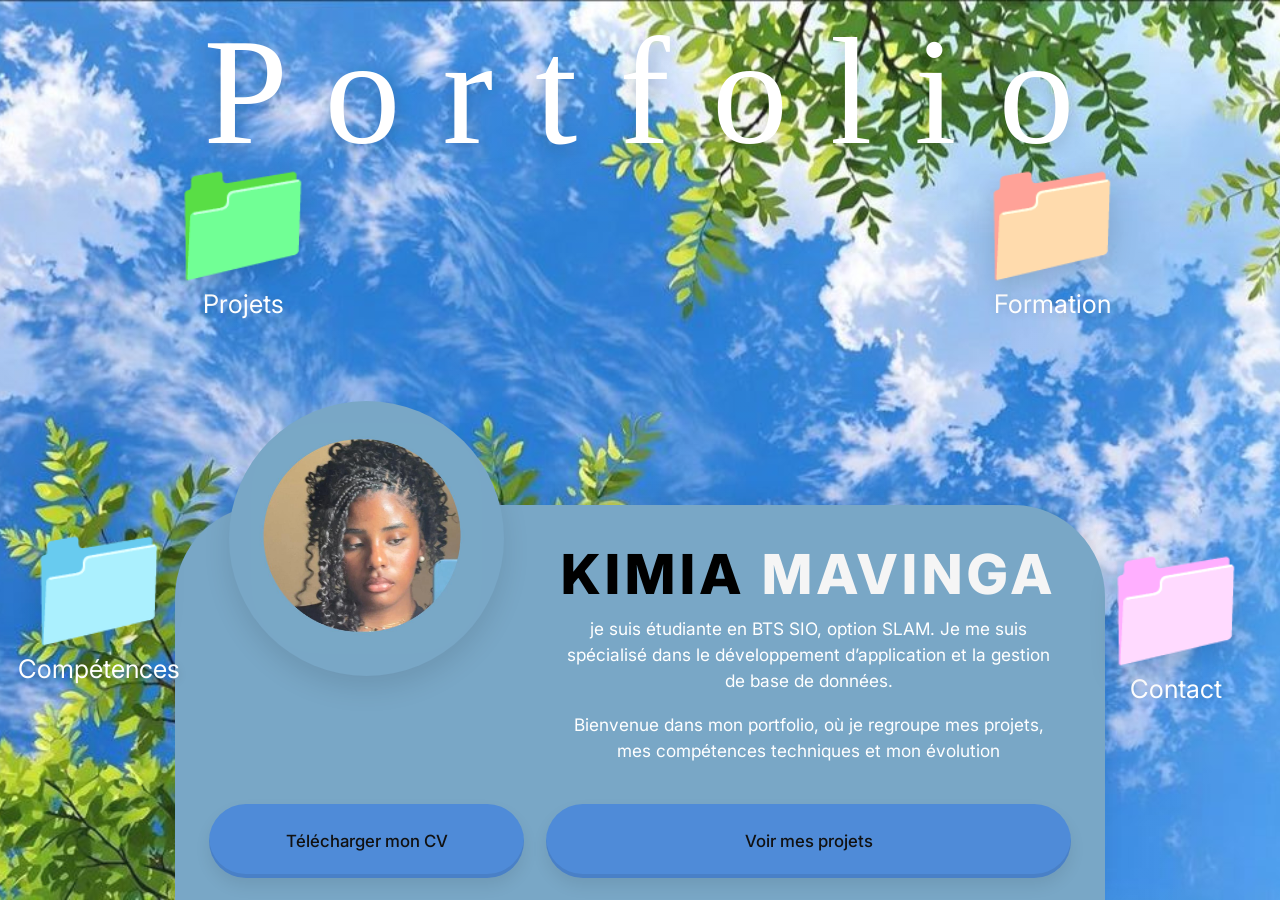
==== commit f6e44f06: "Changement de dernière minute" ====
--- a/bureau.html
+++ b/bureau.html
@@ -82,19 +82,7 @@
           techniques et mon évolution
         </p>
 
-        <div class="custom-social-bubbles">
-  <a class="custom-round-btn" href="https://github.com/Kimiamav" target="_blank">
-    <img src="assets\documents\github.jpg" alt="GitHub">
-  </a>
-
-  <a class="custom-round-btn" href="https://www.linkedin.com/in/ton-profil" target="_blank">
-    <img src="assets\documents\linkedin.jpg" alt="LinkedIn">
-  </a>
-
-  <a class="custom-round-btn" href="mailto:mavingakimia@gmail.com">
-    <img src="assets\documents\gmail.jpg" alt="Mail">
-  </a>
-</div>
+      </div
 
           <div class="custom-action-buttons">
             <a class="custom-pill-btn" href="assets/documents/Kimia MAVINGA - CV - Stage 2026.pdf" download>
--- a/css/style.css
+++ b/css/style.css
@@ -667,6 +667,8 @@
 
 /* PROJETS SCOLAIRES */
 
+/* PROJETS SCOLAIRES */
+
 .school-section {
   margin-top: 10px;
   margin-bottom: 90px;
@@ -674,58 +676,67 @@
 
 .school-grid {
   display: grid;
-  grid-template-columns: repeat(4, minmax(0, 1fr));
-  gap: 24px;
+  grid-template-columns: repeat(2, minmax(420px, 1fr));
+  justify-content: center;
+  gap: 32px;
+  max-width: 1100px;
+  margin: 0 auto;
 }
 
 .school-card {
+  width: 100%;
+  min-height: 420px;
   background: #f8f9fd;
   border-radius: 16px;
-  padding: 26px 20px 20px;
+  padding: 30px 28px 26px;
   box-shadow: 0 12px 28px rgba(4, 27, 136, 0.08);
   text-align: center;
   position: relative;
+  display: flex;
+  flex-direction: column;
+  justify-content: space-between;
 }
 
 .school-icon {
-  width: 70px;
-  height: 70px;
-  margin: 0 auto 18px;
+  width: 78px;
+  height: 78px;
+  margin: 0 auto 20px;
   border-radius: 50%;
   background: #ffffff;
   border: 3px solid #e3eafe;
   display: flex;
   align-items: center;
   justify-content: center;
-  font-size: 1.8rem;
+  font-size: 2rem;
 }
 
 .school-card h3 {
-  margin: 0 0 12px;
-  font-size: 1.18rem;
+  margin: 0 0 14px;
+  font-size: 1.28rem;
   line-height: 1.4;
   color: #0f235c;
 }
 
 .school-card p {
-  margin: 0 0 18px;
+  margin: 0 0 22px;
   color: #5a678d;
-  line-height: 1.6;
-  font-size: 0.97rem;
+  line-height: 1.7;
+  font-size: 1.05rem;
 }
 
 .school-link {
   display: inline-flex;
   align-items: center;
   justify-content: center;
-  min-width: 135px;
-  padding: 11px 18px;
+  min-width: 160px;
+  padding: 13px 22px;
   border-radius: 999px;
   background: #041b88;
   color: #ffffff;
   text-decoration: none;
   font-weight: 700;
-  font-size: 0.95rem;
+  font-size: 1rem;
+  margin: 0 auto;
 }
 
 /* PROJETS PERSONNELS */
@@ -2142,4 +2153,55 @@
     width: min(100% - 22px, 900px);
     padding-top: 42px;
   }
+}
+/* =========================
+   BOUTON TABLEAU COMPÉTENCES
+========================= */
+
+.competences-tableau-btn-wrap {
+  display: flex;
+  justify-content: center;
+  margin-top: 32px;
+}
+
+.competences-tableau-btn {
+  display: inline-flex;
+  align-items: center;
+  justify-content: center;
+  padding: 16px 26px;
+  border-radius: 999px;
+  background: linear-gradient(135deg, #041b88, #2f7de8);
+  color: #ffffff;
+  text-decoration: none;
+  font-weight: 700;
+  font-size: 1rem;
+  box-shadow: 0 10px 24px rgba(4, 27, 136, 0.2);
+  transition: all 0.25s ease;
+}
+
+.competences-tableau-btn:hover {
+  transform: translateY(-2px) scale(1.03);
+  box-shadow: 0 16px 30px rgba(4, 27, 136, 0.28);
+}
+.proof-box {
+  margin-top: 16px;
+  height: 240px;
+  border-radius: 22px;
+  border: 2px dashed rgba(47,125,232,0.28);
+  background: linear-gradient(135deg, rgba(223,238,255,0.8), rgba(255,255,255,0.85));
+  overflow: hidden;
+  padding: 0;
+}
+
+.proof-box a {
+  display: block;
+  width: 100%;
+  height: 100%;
+}
+
+.proof-box img {
+  width: 100%;
+  height: 100%;
+  object-fit: cover;
+  display: block;
 }
